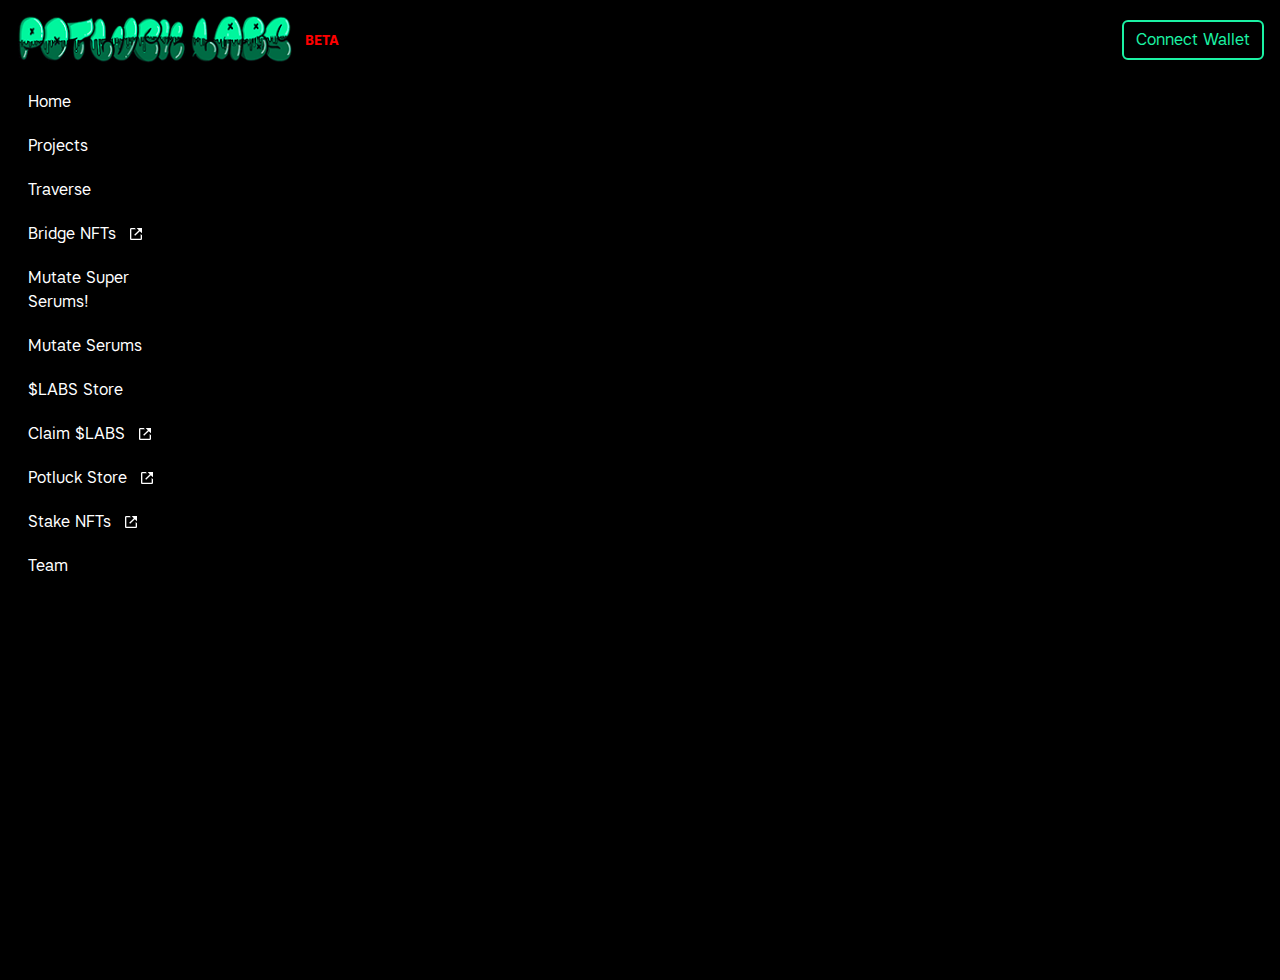
==== index.html @ 985eabd2 "Add shamanic tribe contracts, traversing" ====
<!doctype html><html lang="en"><head><meta charset="utf-8"/><link rel="icon" href="./favicon.ico"/><meta name="viewport" content="width=device-width,initial-scale=1"/><meta name="theme-color" content="#000000"/><meta name="description" content="Potluck Labs"/><link rel="apple-touch-icon" href="./logo192.png"/><link rel="manifest" href="./manifest.json"/><title>Potluck Labs</title><script defer="defer" src="./static/js/main.69c2726d.js"></script><link href="./static/css/main.d0c6ebf3.css" rel="stylesheet"></head><body><noscript>You need to enable JavaScript to run this app.</noscript><div id="root"></div></body></html>
---- static/css/main.d0c6ebf3.css ----
/*
! tailwindcss v3.0.23 | MIT License | https://tailwindcss.com
*/*,:after,:before{border:0 solid #e5e7eb;box-sizing:border-box}:after,:before{--tw-content:""}html{-webkit-text-size-adjust:100%;font-family:ui-sans-serif,system-ui,-apple-system,BlinkMacSystemFont,Segoe UI,Roboto,Helvetica Neue,Arial,Noto Sans,sans-serif,Apple Color Emoji,Segoe UI Emoji,Segoe UI Symbol,Noto Color Emoji;line-height:1.5;tab-size:4}body{line-height:inherit}hr{border-top-width:1px;color:inherit;height:0}abbr:where([title]){-webkit-text-decoration:underline dotted;text-decoration:underline dotted}h1,h2,h3,h4,h5,h6{font-size:inherit;font-weight:inherit}a{color:inherit;text-decoration:inherit}b,strong{font-weight:bolder}code,kbd,pre,samp{font-family:ui-monospace,SFMono-Regular,Menlo,Monaco,Consolas,Liberation Mono,Courier New,monospace;font-size:1em}small{font-size:80%}sub,sup{font-size:75%;line-height:0;position:relative;vertical-align:baseline}sub{bottom:-.25em}sup{top:-.5em}table{border-collapse:collapse;border-color:inherit;text-indent:0}button,input,optgroup,select,textarea{color:inherit;font-family:inherit;font-size:100%;line-height:inherit;margin:0;padding:0}button,select{text-transform:none}[type=button],[type=reset],[type=submit],button{-webkit-appearance:button;background-color:transparent;background-image:none}:-moz-focusring{outline:auto}:-moz-ui-invalid{box-shadow:none}progress{vertical-align:baseline}::-webkit-inner-spin-button,::-webkit-outer-spin-button{height:auto}[type=search]{-webkit-appearance:textfield;outline-offset:-2px}::-webkit-search-decoration{-webkit-appearance:none}::-webkit-file-upload-button{-webkit-appearance:button;font:inherit}summary{display:list-item}blockquote,dd,dl,figure,h1,h2,h3,h4,h5,h6,hr,p,pre{margin:0}fieldset{margin:0}fieldset,legend{padding:0}menu,ol,ul{list-style:none;margin:0;padding:0}textarea{resize:vertical}input::-webkit-input-placeholder,textarea::-webkit-input-placeholder{color:#9ca3af;opacity:1}input:-ms-input-placeholder,textarea:-ms-input-placeholder{color:#9ca3af;opacity:1}input::placeholder,textarea::placeholder{color:#9ca3af;opacity:1}[role=button],button{cursor:pointer}:disabled{cursor:default}audio,canvas,embed,iframe,img,object,svg,video{display:block;vertical-align:middle}img,video{height:auto;max-width:100%}[hidden]{display:none}*,:after,:before{--tw-translate-x:0;--tw-translate-y:0;--tw-rotate:0;--tw-skew-x:0;--tw-skew-y:0;--tw-scale-x:1;--tw-scale-y:1;--tw-pan-x: ;--tw-pan-y: ;--tw-pinch-zoom: ;--tw-scroll-snap-strictness:proximity;--tw-ordinal: ;--tw-slashed-zero: ;--tw-numeric-figure: ;--tw-numeric-spacing: ;--tw-numeric-fraction: ;--tw-ring-inset: ;--tw-ring-offset-width:0px;--tw-ring-offset-color:#fff;--tw-ring-color:rgba(59,130,246,.5);--tw-ring-offset-shadow:0 0 #0000;--tw-ring-shadow:0 0 #0000;--tw-shadow:0 0 #0000;--tw-shadow-colored:0 0 #0000;--tw-blur: ;--tw-brightness: ;--tw-contrast: ;--tw-grayscale: ;--tw-hue-rotate: ;--tw-invert: ;--tw-saturate: ;--tw-sepia: ;--tw-drop-shadow: ;--tw-backdrop-blur: ;--tw-backdrop-brightness: ;--tw-backdrop-contrast: ;--tw-backdrop-grayscale: ;--tw-backdrop-hue-rotate: ;--tw-backdrop-invert: ;--tw-backdrop-opacity: ;--tw-backdrop-saturate: ;--tw-backdrop-sepia: }.visible{visibility:visible}.invisible{visibility:hidden}.absolute{position:absolute}.relative{position:relative}.left-0{left:0}.top-0{top:0}.bottom-0{bottom:0}.right-0{right:0}.order-1{order:1}.float-right{float:right}.my-3{margin-bottom:.75rem;margin-top:.75rem}.my-2{margin-bottom:.5rem;margin-top:.5rem}.my-4{margin-bottom:1rem;margin-top:1rem}.mx-2{margin-left:.5rem;margin-right:.5rem}.mx-auto{margin-left:auto;margin-right:auto}.mt-12{margin-top:3rem}.mt-4{margin-top:1rem}.mb-6{margin-bottom:1.5rem}.mb-4{margin-bottom:1rem}.mb-3{margin-bottom:.75rem}.mr-3{margin-right:.75rem}.ml-3{margin-left:.75rem}.mb-8{margin-bottom:2rem}.mt-3{margin-top:.75rem}.mt-2{margin-top:.5rem}.mt-6{margin-top:1.5rem}.mt-8{margin-top:2rem}.mb-2{margin-bottom:.5rem}.mr-2{margin-right:.5rem}.mr-6{margin-right:1.5rem}.mb-10{margin-bottom:2.5rem}.block{display:block}.inline-block{display:inline-block}.flex{display:flex}.table{display:table}.grid{display:grid}.hidden{display:none}.w-full{width:100%}.transform{-webkit-transform:translate(var(--tw-translate-x),var(--tw-translate-y)) rotate(var(--tw-rotate)) skewX(var(--tw-skew-x)) skewY(var(--tw-skew-y)) scaleX(var(--tw-scale-x)) scaleY(var(--tw-scale-y));transform:translate(var(--tw-translate-x),var(--tw-translate-y)) rotate(var(--tw-rotate)) skewX(var(--tw-skew-x)) skewY(var(--tw-skew-y)) scaleX(var(--tw-scale-x)) scaleY(var(--tw-scale-y))}.resize{resize:both}.grid-cols-1{grid-template-columns:repeat(1,minmax(0,1fr))}.flex-row{flex-direction:row}.flex-wrap{flex-wrap:wrap}.items-end{align-items:flex-end}.items-center{align-items:center}.justify-start{justify-content:flex-start}.justify-end{justify-content:flex-end}.justify-center{justify-content:center}.justify-between{justify-content:space-between}.gap-8{gap:2rem}.gap-6{gap:1.5rem}.gap-4{gap:1rem}.whitespace-nowrap{white-space:nowrap}.rounded-md{border-radius:.375rem}.rounded-sm{border-radius:.125rem}.rounded-lg{border-radius:.5rem}.rounded-xl{border-radius:.75rem}.border{border-width:1px}.p-4{padding:1rem}.p-2{padding:.5rem}.px-2{padding-left:.5rem;padding-right:.5rem}.px-6{padding-left:1.5rem;padding-right:1.5rem}.px-4{padding-left:1rem;padding-right:1rem}.pt-8{padding-top:2rem}.pt-1{padding-top:.25rem}.pt-0{padding-top:0}.text-center{text-align:center}.outline{outline-style:solid}.blur{--tw-blur:blur(8px)}.blur,.filter{-webkit-filter:var(--tw-blur) var(--tw-brightness) var(--tw-contrast) var(--tw-grayscale) var(--tw-hue-rotate) var(--tw-invert) var(--tw-saturate) var(--tw-sepia) var(--tw-drop-shadow);filter:var(--tw-blur) var(--tw-brightness) var(--tw-contrast) var(--tw-grayscale) var(--tw-hue-rotate) var(--tw-invert) var(--tw-saturate) var(--tw-sepia) var(--tw-drop-shadow)}.transition{transition-duration:.15s;transition-property:color,background-color,border-color,fill,stroke,opacity,box-shadow,-webkit-text-decoration-color,-webkit-transform,-webkit-filter,-webkit-backdrop-filter;transition-property:color,background-color,border-color,text-decoration-color,fill,stroke,opacity,box-shadow,transform,filter,backdrop-filter;transition-property:color,background-color,border-color,text-decoration-color,fill,stroke,opacity,box-shadow,transform,filter,backdrop-filter,-webkit-text-decoration-color,-webkit-transform,-webkit-filter,-webkit-backdrop-filter;transition-timing-function:cubic-bezier(.4,0,.2,1)}@font-face{font-family:Artico;src:url(../../static/media/cretype%20%20Artico.f6c56602251c9ec49ca9.otf)}@font-face{font-family:Artico;font-weight:900;src:url(../../static/media/cretype%20%20Artico%20Black.06f9f45a3d23f3438a95.otf)}@font-face{font-family:Artico;font-weight:800;src:url(../../static/media/cretype%20%20Artico%20ExtraBold.5bd6536cc50a7a09451d.otf)}@font-face{font-family:Artico;font-weight:700;src:url(../../static/media/cretype%20%20Artico%20Bold.e33e0ec236142100c9b2.otf)}@font-face{font-family:Artico;font-weight:500;src:url(../../static/media/cretype%20%20Artico%20Medium.cc15e3aa4e9e8b0732a2.otf)}body{-webkit-font-smoothing:antialiased;-moz-osx-font-smoothing:grayscale;background-color:#000;color:#fff;font-family:Artico,Segoe UI,Roboto,Oxygen,Ubuntu,Cantarell,Fira Sans,Droid Sans,Helvetica Neue,sans-serif;margin:0}code{font-family:source-code-pro,Menlo,Monaco,Consolas,Courier New,monospace}#walletconnect-qrcode-modal .walletconnect-modal__base{background:#031a12;background:linear-gradient(0deg,#031a12,#0c6947)}#walletconnect-qrcode-modal .walletconnect-qrcode__text{color:#fff}#walletconnect-qrcode-text+div{margin:0 auto;max-width:330px}#walletconnect-qrcode-text+div svg{box-shadow:1px 1px 40px 1px rgba(34,233,161,.68)}#walletconnect-qrcode-modal .walletconnect-modal__mobile__toggle_selector{background:#39a27b;color:#fff}#walletconnect-qrcode-modal .walletconnect-modal__mobile__toggle{background:#063021;color:#fff}#walletconnect-qrcode-modal .walletconnect-connect__button__text,#walletconnect-qrcode-modal .walletconnect-modal__footer a{color:#fff}#walletconnect-qrcode-modal .walletconnect-search__input{color:#000}@media (min-width:640px){.sm\:mx-0{margin-left:0;margin-right:0}.sm\:grid-cols-2{grid-template-columns:repeat(2,minmax(0,1fr))}}@media (min-width:768px){.md\:order-none{order:0}.md\:float-none{float:none}.md\:block{display:block}.md\:inline-block{display:inline-block}.md\:inline{display:inline}.md\:flex{display:flex}.md\:hidden{display:none}.md\:w-auto{width:auto}.md\:grid-cols-2{grid-template-columns:repeat(2,minmax(0,1fr))}.md\:gap-12{gap:3rem}.md\:p-8{padding:2rem}.md\:px-12{padding-left:3rem;padding-right:3rem}.md\:pt-0{padding-top:0}}@media (min-width:1024px){.lg\:grid-cols-2{grid-template-columns:repeat(2,minmax(0,1fr))}.lg\:grid-cols-3{grid-template-columns:repeat(3,minmax(0,1fr))}.lg\:grid-cols-4{grid-template-columns:repeat(4,minmax(0,1fr))}.lg\:gap-16{gap:4rem}}:root{--toastify-color-light:#fff;--toastify-color-dark:#121212;--toastify-color-info:#3498db;--toastify-color-success:#07bc0c;--toastify-color-warning:#f1c40f;--toastify-color-error:#e74c3c;--toastify-color-transparent:hsla(0,0%,100%,.7);--toastify-icon-color-info:var(--toastify-color-info);--toastify-icon-color-success:var(--toastify-color-success);--toastify-icon-color-warning:var(--toastify-color-warning);--toastify-icon-color-error:var(--toastify-color-error);--toastify-toast-width:320px;--toastify-toast-background:#fff;--toastify-toast-min-height:64px;--toastify-toast-max-height:800px;--toastify-font-family:sans-serif;--toastify-z-index:9999;--toastify-text-color-light:#757575;--toastify-text-color-dark:#fff;--toastify-text-color-info:#fff;--toastify-text-color-success:#fff;--toastify-text-color-warning:#fff;--toastify-text-color-error:#fff;--toastify-spinner-color:#616161;--toastify-spinner-color-empty-area:#e0e0e0;--toastify-color-progress-light:linear-gradient(90deg,#4cd964,#5ac8fa,#007aff,#34aadc,#5856d6,#ff2d55);--toastify-color-progress-dark:#bb86fc;--toastify-color-progress-info:var(--toastify-color-info);--toastify-color-progress-success:var(--toastify-color-success);--toastify-color-progress-warning:var(--toastify-color-warning);--toastify-color-progress-error:var(--toastify-color-error)}.Toastify__toast-container{box-sizing:border-box;color:#fff;padding:4px;position:fixed;-webkit-transform:translate3d(0,0,9999 px);-webkit-transform:translate3d(0,0,var(--toastify-z-index) px);width:320px;width:var(--toastify-toast-width);z-index:9999;z-index:var(--toastify-z-index)}.Toastify__toast-container--top-left{left:1em;top:1em}.Toastify__toast-container--top-center{left:50%;top:1em;-webkit-transform:translateX(-50%);transform:translateX(-50%)}.Toastify__toast-container--top-right{right:1em;top:1em}.Toastify__toast-container--bottom-left{bottom:1em;left:1em}.Toastify__toast-container--bottom-center{bottom:1em;left:50%;-webkit-transform:translateX(-50%);transform:translateX(-50%)}.Toastify__toast-container--bottom-right{bottom:1em;right:1em}@media only screen and (max-width:480px){.Toastify__toast-container{left:0;margin:0;padding:0;width:100vw}.Toastify__toast-container--top-center,.Toastify__toast-container--top-left,.Toastify__toast-container--top-right{top:0;-webkit-transform:translateX(0);transform:translateX(0)}.Toastify__toast-container--bottom-center,.Toastify__toast-container--bottom-left,.Toastify__toast-container--bottom-right{bottom:0;-webkit-transform:translateX(0);transform:translateX(0)}.Toastify__toast-container--rtl{left:auto;right:0}}.Toastify__toast{border-radius:4px;box-shadow:0 1px 10px 0 rgba(0,0,0,.1),0 2px 15px 0 rgba(0,0,0,.05);box-sizing:border-box;cursor:pointer;direction:ltr;display:flex;font-family:sans-serif;font-family:var(--toastify-font-family);justify-content:space-between;margin-bottom:1rem;max-height:800px;max-height:var(--toastify-toast-max-height);min-height:64px;min-height:var(--toastify-toast-min-height);overflow:hidden;padding:8px;position:relative}.Toastify__toast--rtl{direction:rtl}.Toastify__toast-body{align-items:center;display:flex;flex:1 1 auto;margin:auto 0;padding:6px}.Toastify__toast-body>div:last-child{flex:1 1}.Toastify__toast-icon{-webkit-margin-end:10px;display:flex;flex-shrink:0;margin-inline-end:10px;width:20px}.Toastify--animate{-webkit-animation-duration:.7s;animation-duration:.7s;-webkit-animation-fill-mode:both;animation-fill-mode:both}.Toastify--animate-icon{-webkit-animation-duration:.3s;animation-duration:.3s;-webkit-animation-fill-mode:both;animation-fill-mode:both}@media only screen and (max-width:480px){.Toastify__toast{border-radius:0;margin-bottom:0}}.Toastify__toast-theme--dark{background:#121212;background:var(--toastify-color-dark);color:#fff;color:var(--toastify-text-color-dark)}.Toastify__toast-theme--colored.Toastify__toast--default,.Toastify__toast-theme--light{background:#fff;background:var(--toastify-color-light);color:#757575;color:var(--toastify-text-color-light)}.Toastify__toast-theme--colored.Toastify__toast--info{background:#3498db;background:var(--toastify-color-info);color:#fff;color:var(--toastify-text-color-info)}.Toastify__toast-theme--colored.Toastify__toast--success{background:#07bc0c;background:var(--toastify-color-success);color:#fff;color:var(--toastify-text-color-success)}.Toastify__toast-theme--colored.Toastify__toast--warning{background:#f1c40f;background:var(--toastify-color-warning);color:#fff;color:var(--toastify-text-color-warning)}.Toastify__toast-theme--colored.Toastify__toast--error{background:#e74c3c;background:var(--toastify-color-error);color:#fff;color:var(--toastify-text-color-error)}.Toastify__progress-bar-theme--light{background:linear-gradient(90deg,#4cd964,#5ac8fa,#007aff,#34aadc,#5856d6,#ff2d55);background:var(--toastify-color-progress-light)}.Toastify__progress-bar-theme--dark{background:#bb86fc;background:var(--toastify-color-progress-dark)}.Toastify__progress-bar--info{background:#3498db;background:var(--toastify-color-progress-info)}.Toastify__progress-bar--success{background:#07bc0c;background:var(--toastify-color-progress-success)}.Toastify__progress-bar--warning{background:#f1c40f;background:var(--toastify-color-progress-warning)}.Toastify__progress-bar--error{background:#e74c3c;background:var(--toastify-color-progress-error)}.Toastify__progress-bar-theme--colored.Toastify__progress-bar--error,.Toastify__progress-bar-theme--colored.Toastify__progress-bar--info,.Toastify__progress-bar-theme--colored.Toastify__progress-bar--success,.Toastify__progress-bar-theme--colored.Toastify__progress-bar--warning{background:hsla(0,0%,100%,.7);background:var(--toastify-color-transparent)}.Toastify__close-button{align-self:flex-start;background:transparent;border:none;color:#fff;cursor:pointer;opacity:.7;outline:none;padding:0;transition:.3s ease}.Toastify__close-button--light{color:#000;opacity:.3}.Toastify__close-button>svg{fill:currentColor;height:16px;width:14px}.Toastify__close-button:focus,.Toastify__close-button:hover{opacity:1}@-webkit-keyframes Toastify__trackProgress{0%{-webkit-transform:scaleX(1);transform:scaleX(1)}to{-webkit-transform:scaleX(0);transform:scaleX(0)}}@keyframes Toastify__trackProgress{0%{-webkit-transform:scaleX(1);transform:scaleX(1)}to{-webkit-transform:scaleX(0);transform:scaleX(0)}}.Toastify__progress-bar{bottom:0;height:5px;left:0;opacity:.7;position:absolute;-webkit-transform-origin:left;transform-origin:left;width:100%;z-index:9999;z-index:var(--toastify-z-index)}.Toastify__progress-bar--animated{-webkit-animation:Toastify__trackProgress linear 1 forwards;animation:Toastify__trackProgress linear 1 forwards}.Toastify__progress-bar--controlled{transition:-webkit-transform .2s;transition:transform .2s;transition:transform .2s,-webkit-transform .2s}.Toastify__progress-bar--rtl{left:auto;right:0;-webkit-transform-origin:right;transform-origin:right}.Toastify__spinner{-webkit-animation:Toastify__spin .65s linear infinite;animation:Toastify__spin .65s linear infinite;border:2px solid #e0e0e0;border-radius:100%;border-right:2px solid var(--toastify-spinner-color);box-sizing:border-box;height:20px;width:20px}@-webkit-keyframes Toastify__bounceInRight{0%,60%,75%,90%,to{-webkit-animation-timing-function:cubic-bezier(.215,.61,.355,1);animation-timing-function:cubic-bezier(.215,.61,.355,1)}0%{opacity:0;-webkit-transform:translate3d(3000px,0,0);transform:translate3d(3000px,0,0)}60%{opacity:1;-webkit-transform:translate3d(-25px,0,0);transform:translate3d(-25px,0,0)}75%{-webkit-transform:translate3d(10px,0,0);transform:translate3d(10px,0,0)}90%{-webkit-transform:translate3d(-5px,0,0);transform:translate3d(-5px,0,0)}to{-webkit-transform:none;transform:none}}@keyframes Toastify__bounceInRight{0%,60%,75%,90%,to{-webkit-animation-timing-function:cubic-bezier(.215,.61,.355,1);animation-timing-function:cubic-bezier(.215,.61,.355,1)}0%{opacity:0;-webkit-transform:translate3d(3000px,0,0);transform:translate3d(3000px,0,0)}60%{opacity:1;-webkit-transform:translate3d(-25px,0,0);transform:translate3d(-25px,0,0)}75%{-webkit-transform:translate3d(10px,0,0);transform:translate3d(10px,0,0)}90%{-webkit-transform:translate3d(-5px,0,0);transform:translate3d(-5px,0,0)}to{-webkit-transform:none;transform:none}}@-webkit-keyframes Toastify__bounceOutRight{20%{opacity:1;-webkit-transform:translate3d(-20px,0,0);transform:translate3d(-20px,0,0)}to{opacity:0;-webkit-transform:translate3d(2000px,0,0);transform:translate3d(2000px,0,0)}}@keyframes Toastify__bounceOutRight{20%{opacity:1;-webkit-transform:translate3d(-20px,0,0);transform:translate3d(-20px,0,0)}to{opacity:0;-webkit-transform:translate3d(2000px,0,0);transform:translate3d(2000px,0,0)}}@-webkit-keyframes Toastify__bounceInLeft{0%,60%,75%,90%,to{-webkit-animation-timing-function:cubic-bezier(.215,.61,.355,1);animation-timing-function:cubic-bezier(.215,.61,.355,1)}0%{opacity:0;-webkit-transform:translate3d(-3000px,0,0);transform:translate3d(-3000px,0,0)}60%{opacity:1;-webkit-transform:translate3d(25px,0,0);transform:translate3d(25px,0,0)}75%{-webkit-transform:translate3d(-10px,0,0);transform:translate3d(-10px,0,0)}90%{-webkit-transform:translate3d(5px,0,0);transform:translate3d(5px,0,0)}to{-webkit-transform:none;transform:none}}@keyframes Toastify__bounceInLeft{0%,60%,75%,90%,to{-webkit-animation-timing-function:cubic-bezier(.215,.61,.355,1);animation-timing-function:cubic-bezier(.215,.61,.355,1)}0%{opacity:0;-webkit-transform:translate3d(-3000px,0,0);transform:translate3d(-3000px,0,0)}60%{opacity:1;-webkit-transform:translate3d(25px,0,0);transform:translate3d(25px,0,0)}75%{-webkit-transform:translate3d(-10px,0,0);transform:translate3d(-10px,0,0)}90%{-webkit-transform:translate3d(5px,0,0);transform:translate3d(5px,0,0)}to{-webkit-transform:none;transform:none}}@-webkit-keyframes Toastify__bounceOutLeft{20%{opacity:1;-webkit-transform:translate3d(20px,0,0);transform:translate3d(20px,0,0)}to{opacity:0;-webkit-transform:translate3d(-2000px,0,0);transform:translate3d(-2000px,0,0)}}@keyframes Toastify__bounceOutLeft{20%{opacity:1;-webkit-transform:translate3d(20px,0,0);transform:translate3d(20px,0,0)}to{opacity:0;-webkit-transform:translate3d(-2000px,0,0);transform:translate3d(-2000px,0,0)}}@-webkit-keyframes Toastify__bounceInUp{0%,60%,75%,90%,to{-webkit-animation-timing-function:cubic-bezier(.215,.61,.355,1);animation-timing-function:cubic-bezier(.215,.61,.355,1)}0%{opacity:0;-webkit-transform:translate3d(0,3000px,0);transform:translate3d(0,3000px,0)}60%{opacity:1;-webkit-transform:translate3d(0,-20px,0);transform:translate3d(0,-20px,0)}75%{-webkit-transform:translate3d(0,10px,0);transform:translate3d(0,10px,0)}90%{-webkit-transform:translate3d(0,-5px,0);transform:translate3d(0,-5px,0)}to{-webkit-transform:translateZ(0);transform:translateZ(0)}}@keyframes Toastify__bounceInUp{0%,60%,75%,90%,to{-webkit-animation-timing-function:cubic-bezier(.215,.61,.355,1);animation-timing-function:cubic-bezier(.215,.61,.355,1)}0%{opacity:0;-webkit-transform:translate3d(0,3000px,0);transform:translate3d(0,3000px,0)}60%{opacity:1;-webkit-transform:translate3d(0,-20px,0);transform:translate3d(0,-20px,0)}75%{-webkit-transform:translate3d(0,10px,0);transform:translate3d(0,10px,0)}90%{-webkit-transform:translate3d(0,-5px,0);transform:translate3d(0,-5px,0)}to{-webkit-transform:translateZ(0);transform:translateZ(0)}}@-webkit-keyframes Toastify__bounceOutUp{20%{-webkit-transform:translate3d(0,-10px,0);transform:translate3d(0,-10px,0)}40%,45%{opacity:1;-webkit-transform:translate3d(0,20px,0);transform:translate3d(0,20px,0)}to{opacity:0;-webkit-transform:translate3d(0,-2000px,0);transform:translate3d(0,-2000px,0)}}@keyframes Toastify__bounceOutUp{20%{-webkit-transform:translate3d(0,-10px,0);transform:translate3d(0,-10px,0)}40%,45%{opacity:1;-webkit-transform:translate3d(0,20px,0);transform:translate3d(0,20px,0)}to{opacity:0;-webkit-transform:translate3d(0,-2000px,0);transform:translate3d(0,-2000px,0)}}@-webkit-keyframes Toastify__bounceInDown{0%,60%,75%,90%,to{-webkit-animation-timing-function:cubic-bezier(.215,.61,.355,1);animation-timing-function:cubic-bezier(.215,.61,.355,1)}0%{opacity:0;-webkit-transform:translate3d(0,-3000px,0);transform:translate3d(0,-3000px,0)}60%{opacity:1;-webkit-transform:translate3d(0,25px,0);transform:translate3d(0,25px,0)}75%{-webkit-transform:translate3d(0,-10px,0);transform:translate3d(0,-10px,0)}90%{-webkit-transform:translate3d(0,5px,0);transform:translate3d(0,5px,0)}to{-webkit-transform:none;transform:none}}@keyframes Toastify__bounceInDown{0%,60%,75%,90%,to{-webkit-animation-timing-function:cubic-bezier(.215,.61,.355,1);animation-timing-function:cubic-bezier(.215,.61,.355,1)}0%{opacity:0;-webkit-transform:translate3d(0,-3000px,0);transform:translate3d(0,-3000px,0)}60%{opacity:1;-webkit-transform:translate3d(0,25px,0);transform:translate3d(0,25px,0)}75%{-webkit-transform:translate3d(0,-10px,0);transform:translate3d(0,-10px,0)}90%{-webkit-transform:translate3d(0,5px,0);transform:translate3d(0,5px,0)}to{-webkit-transform:none;transform:none}}@-webkit-keyframes Toastify__bounceOutDown{20%{-webkit-transform:translate3d(0,10px,0);transform:translate3d(0,10px,0)}40%,45%{opacity:1;-webkit-transform:translate3d(0,-20px,0);transform:translate3d(0,-20px,0)}to{opacity:0;-webkit-transform:translate3d(0,2000px,0);transform:translate3d(0,2000px,0)}}@keyframes Toastify__bounceOutDown{20%{-webkit-transform:translate3d(0,10px,0);transform:translate3d(0,10px,0)}40%,45%{opacity:1;-webkit-transform:translate3d(0,-20px,0);transform:translate3d(0,-20px,0)}to{opacity:0;-webkit-transform:translate3d(0,2000px,0);transform:translate3d(0,2000px,0)}}.Toastify__bounce-enter--bottom-left,.Toastify__bounce-enter--top-left{-webkit-animation-name:Toastify__bounceInLeft;animation-name:Toastify__bounceInLeft}.Toastify__bounce-enter--bottom-right,.Toastify__bounce-enter--top-right{-webkit-animation-name:Toastify__bounceInRight;animation-name:Toastify__bounceInRight}.Toastify__bounce-enter--top-center{-webkit-animation-name:Toastify__bounceInDown;animation-name:Toastify__bounceInDown}.Toastify__bounce-enter--bottom-center{-webkit-animation-name:Toastify__bounceInUp;animation-name:Toastify__bounceInUp}.Toastify__bounce-exit--bottom-left,.Toastify__bounce-exit--top-left{-webkit-animation-name:Toastify__bounceOutLeft;animation-name:Toastify__bounceOutLeft}.Toastify__bounce-exit--bottom-right,.Toastify__bounce-exit--top-right{-webkit-animation-name:Toastify__bounceOutRight;animation-name:Toastify__bounceOutRight}.Toastify__bounce-exit--top-center{-webkit-animation-name:Toastify__bounceOutUp;animation-name:Toastify__bounceOutUp}.Toastify__bounce-exit--bottom-center{-webkit-animation-name:Toastify__bounceOutDown;animation-name:Toastify__bounceOutDown}@-webkit-keyframes Toastify__zoomIn{0%{opacity:0;-webkit-transform:scale3d(.3,.3,.3);transform:scale3d(.3,.3,.3)}50%{opacity:1}}@keyframes Toastify__zoomIn{0%{opacity:0;-webkit-transform:scale3d(.3,.3,.3);transform:scale3d(.3,.3,.3)}50%{opacity:1}}@-webkit-keyframes Toastify__zoomOut{0%{opacity:1}50%{opacity:0;-webkit-transform:scale3d(.3,.3,.3);transform:scale3d(.3,.3,.3)}to{opacity:0}}@keyframes Toastify__zoomOut{0%{opacity:1}50%{opacity:0;-webkit-transform:scale3d(.3,.3,.3);transform:scale3d(.3,.3,.3)}to{opacity:0}}.Toastify__zoom-enter{-webkit-animation-name:Toastify__zoomIn;animation-name:Toastify__zoomIn}.Toastify__zoom-exit{-webkit-animation-name:Toastify__zoomOut;animation-name:Toastify__zoomOut}@-webkit-keyframes Toastify__flipIn{0%{-webkit-animation-timing-function:ease-in;animation-timing-function:ease-in;opacity:0;-webkit-transform:perspective(400px) rotateX(90deg);transform:perspective(400px) rotateX(90deg)}40%{-webkit-animation-timing-function:ease-in;animation-timing-function:ease-in;-webkit-transform:perspective(400px) rotateX(-20deg);transform:perspective(400px) rotateX(-20deg)}60%{opacity:1;-webkit-transform:perspective(400px) rotateX(10deg);transform:perspective(400px) rotateX(10deg)}80%{-webkit-transform:perspective(400px) rotateX(-5deg);transform:perspective(400px) rotateX(-5deg)}to{-webkit-transform:perspective(400px);transform:perspective(400px)}}@keyframes Toastify__flipIn{0%{-webkit-animation-timing-function:ease-in;animation-timing-function:ease-in;opacity:0;-webkit-transform:perspective(400px) rotateX(90deg);transform:perspective(400px) rotateX(90deg)}40%{-webkit-animation-timing-function:ease-in;animation-timing-function:ease-in;-webkit-transform:perspective(400px) rotateX(-20deg);transform:perspective(400px) rotateX(-20deg)}60%{opacity:1;-webkit-transform:perspective(400px) rotateX(10deg);transform:perspective(400px) rotateX(10deg)}80%{-webkit-transform:perspective(400px) rotateX(-5deg);transform:perspective(400px) rotateX(-5deg)}to{-webkit-transform:perspective(400px);transform:perspective(400px)}}@-webkit-keyframes Toastify__flipOut{0%{-webkit-transform:perspective(400px);transform:perspective(400px)}30%{opacity:1;-webkit-transform:perspective(400px) rotateX(-20deg);transform:perspective(400px) rotateX(-20deg)}to{opacity:0;-webkit-transform:perspective(400px) rotateX(90deg);transform:perspective(400px) rotateX(90deg)}}@keyframes Toastify__flipOut{0%{-webkit-transform:perspective(400px);transform:perspective(400px)}30%{opacity:1;-webkit-transform:perspective(400px) rotateX(-20deg);transform:perspective(400px) rotateX(-20deg)}to{opacity:0;-webkit-transform:perspective(400px) rotateX(90deg);transform:perspective(400px) rotateX(90deg)}}.Toastify__flip-enter{-webkit-animation-name:Toastify__flipIn;animation-name:Toastify__flipIn}.Toastify__flip-exit{-webkit-animation-name:Toastify__flipOut;animation-name:Toastify__flipOut}@-webkit-keyframes Toastify__slideInRight{0%{-webkit-transform:translate3d(110%,0,0);transform:translate3d(110%,0,0);visibility:visible}to{-webkit-transform:translateZ(0);transform:translateZ(0)}}@keyframes Toastify__slideInRight{0%{-webkit-transform:translate3d(110%,0,0);transform:translate3d(110%,0,0);visibility:visible}to{-webkit-transform:translateZ(0);transform:translateZ(0)}}@-webkit-keyframes Toastify__slideInLeft{0%{-webkit-transform:translate3d(-110%,0,0);transform:translate3d(-110%,0,0);visibility:visible}to{-webkit-transform:translateZ(0);transform:translateZ(0)}}@keyframes Toastify__slideInLeft{0%{-webkit-transform:translate3d(-110%,0,0);transform:translate3d(-110%,0,0);visibility:visible}to{-webkit-transform:translateZ(0);transform:translateZ(0)}}@-webkit-keyframes Toastify__slideInUp{0%{-webkit-transform:translate3d(0,110%,0);transform:translate3d(0,110%,0);visibility:visible}to{-webkit-transform:translateZ(0);transform:translateZ(0)}}@keyframes Toastify__slideInUp{0%{-webkit-transform:translate3d(0,110%,0);transform:translate3d(0,110%,0);visibility:visible}to{-webkit-transform:translateZ(0);transform:translateZ(0)}}@-webkit-keyframes Toastify__slideInDown{0%{-webkit-transform:translate3d(0,-110%,0);transform:translate3d(0,-110%,0);visibility:visible}to{-webkit-transform:translateZ(0);transform:translateZ(0)}}@keyframes Toastify__slideInDown{0%{-webkit-transform:translate3d(0,-110%,0);transform:translate3d(0,-110%,0);visibility:visible}to{-webkit-transform:translateZ(0);transform:translateZ(0)}}@-webkit-keyframes Toastify__slideOutRight{0%{-webkit-transform:translateZ(0);transform:translateZ(0)}to{-webkit-transform:translate3d(110%,0,0);transform:translate3d(110%,0,0);visibility:hidden}}@keyframes Toastify__slideOutRight{0%{-webkit-transform:translateZ(0);transform:translateZ(0)}to{-webkit-transform:translate3d(110%,0,0);transform:translate3d(110%,0,0);visibility:hidden}}@-webkit-keyframes Toastify__slideOutLeft{0%{-webkit-transform:translateZ(0);transform:translateZ(0)}to{-webkit-transform:translate3d(-110%,0,0);transform:translate3d(-110%,0,0);visibility:hidden}}@keyframes Toastify__slideOutLeft{0%{-webkit-transform:translateZ(0);transform:translateZ(0)}to{-webkit-transform:translate3d(-110%,0,0);transform:translate3d(-110%,0,0);visibility:hidden}}@-webkit-keyframes Toastify__slideOutDown{0%{-webkit-transform:translateZ(0);transform:translateZ(0)}to{-webkit-transform:translate3d(0,500px,0);transform:translate3d(0,500px,0);visibility:hidden}}@keyframes Toastify__slideOutDown{0%{-webkit-transform:translateZ(0);transform:translateZ(0)}to{-webkit-transform:translate3d(0,500px,0);transform:translate3d(0,500px,0);visibility:hidden}}@-webkit-keyframes Toastify__slideOutUp{0%{-webkit-transform:translateZ(0);transform:translateZ(0)}to{-webkit-transform:translate3d(0,-500px,0);transform:translate3d(0,-500px,0);visibility:hidden}}@keyframes Toastify__slideOutUp{0%{-webkit-transform:translateZ(0);transform:translateZ(0)}to{-webkit-transform:translate3d(0,-500px,0);transform:translate3d(0,-500px,0);visibility:hidden}}.Toastify__slide-enter--bottom-left,.Toastify__slide-enter--top-left{-webkit-animation-name:Toastify__slideInLeft;animation-name:Toastify__slideInLeft}.Toastify__slide-enter--bottom-right,.Toastify__slide-enter--top-right{-webkit-animation-name:Toastify__slideInRight;animation-name:Toastify__slideInRight}.Toastify__slide-enter--top-center{-webkit-animation-name:Toastify__slideInDown;animation-name:Toastify__slideInDown}.Toastify__slide-enter--bottom-center{-webkit-animation-name:Toastify__slideInUp;animation-name:Toastify__slideInUp}.Toastify__slide-exit--bottom-left,.Toastify__slide-exit--top-left{-webkit-animation-name:Toastify__slideOutLeft;animation-name:Toastify__slideOutLeft}.Toastify__slide-exit--bottom-right,.Toastify__slide-exit--top-right{-webkit-animation-name:Toastify__slideOutRight;animation-name:Toastify__slideOutRight}.Toastify__slide-exit--top-center{-webkit-animation-name:Toastify__slideOutUp;animation-name:Toastify__slideOutUp}.Toastify__slide-exit--bottom-center{-webkit-animation-name:Toastify__slideOutDown;animation-name:Toastify__slideOutDown}@-webkit-keyframes Toastify__spin{0%{-webkit-transform:rotate(0deg);transform:rotate(0deg)}to{-webkit-transform:rotate(1turn);transform:rotate(1turn)}}@keyframes Toastify__spin{0%{-webkit-transform:rotate(0deg);transform:rotate(0deg)}to{-webkit-transform:rotate(1turn);transform:rotate(1turn)}}
/*# sourceMappingURL=main.d0c6ebf3.css.map*/
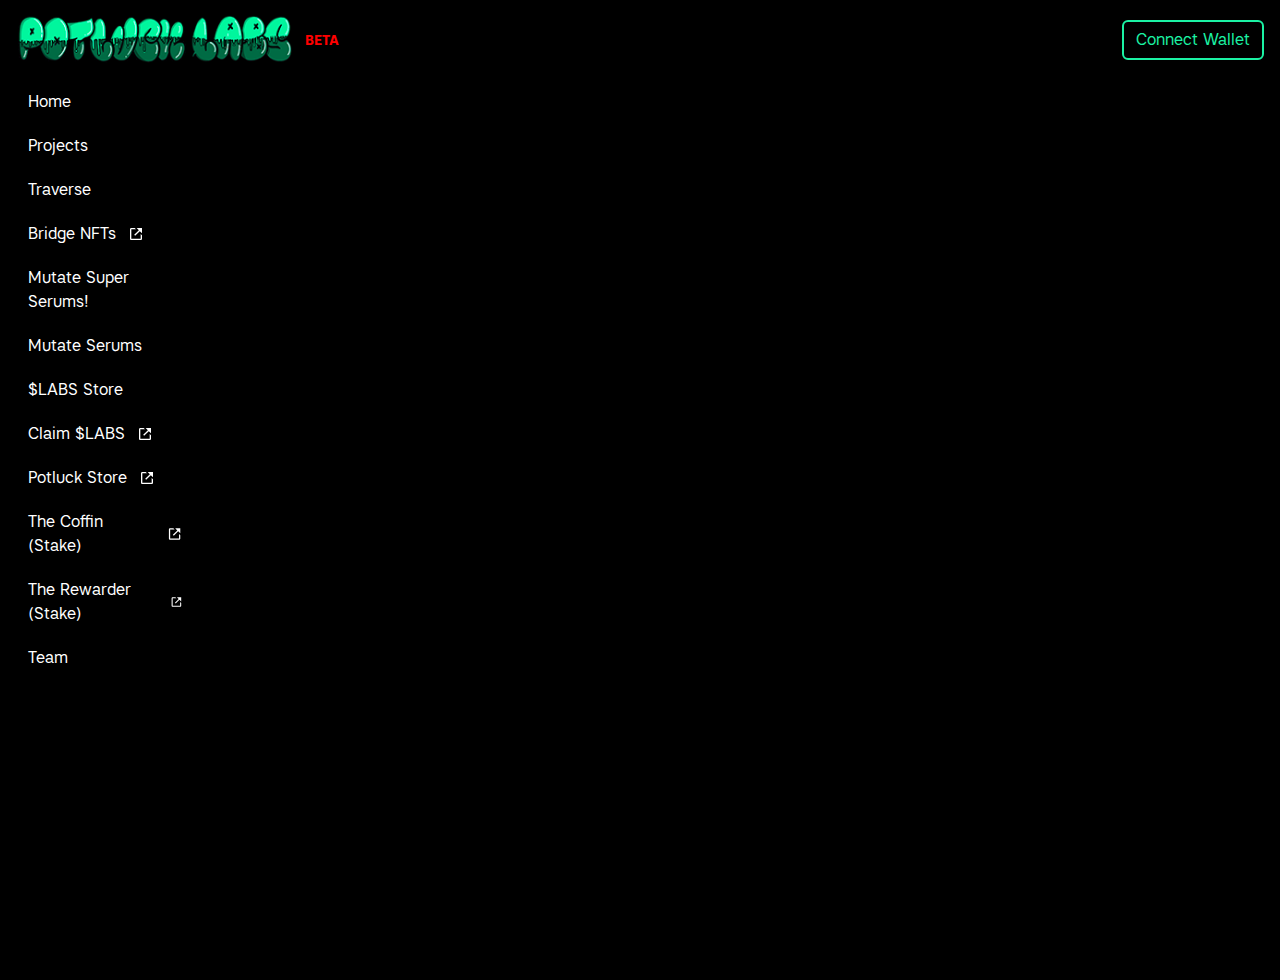
==== commit fe4c2837: "Add link to rewarder" ====
--- a/index.html
+++ b/index.html
@@ -1 +1 @@
-<!doctype html><html lang="en"><head><meta charset="utf-8"/><link rel="icon" href="./favicon.ico"/><meta name="viewport" content="width=device-width,initial-scale=1"/><meta name="theme-color" content="#000000"/><meta name="description" content="Potluck Labs"/><link rel="apple-touch-icon" href="./logo192.png"/><link rel="manifest" href="./manifest.json"/><title>Potluck Labs</title><script defer="defer" src="./static/js/main.69c2726d.js"></script><link href="./static/css/main.d0c6ebf3.css" rel="stylesheet"></head><body><noscript>You need to enable JavaScript to run this app.</noscript><div id="root"></div></body></html>+<!doctype html><html lang="en"><head><meta charset="utf-8"/><link rel="icon" href="./favicon.ico"/><meta name="viewport" content="width=device-width,initial-scale=1"/><meta name="theme-color" content="#000000"/><meta name="description" content="Potluck Labs"/><link rel="apple-touch-icon" href="./logo192.png"/><link rel="manifest" href="./manifest.json"/><title>Potluck Labs</title><script defer="defer" src="./static/js/main.118b1c6e.js"></script><link href="./static/css/main.2036e7d8.css" rel="stylesheet"></head><body><noscript>You need to enable JavaScript to run this app.</noscript><div id="root"></div></body></html>--- a/static/css/main.2036e7d8.css
+++ b/static/css/main.2036e7d8.css
@@ -0,0 +1,4 @@
+/*
+! tailwindcss v3.0.23 | MIT License | https://tailwindcss.com
+*/*,:after,:before{border:0 solid #e5e7eb;box-sizing:border-box}:after,:before{--tw-content:""}html{-webkit-text-size-adjust:100%;font-family:ui-sans-serif,system-ui,-apple-system,BlinkMacSystemFont,Segoe UI,Roboto,Helvetica Neue,Arial,Noto Sans,sans-serif,Apple Color Emoji,Segoe UI Emoji,Segoe UI Symbol,Noto Color Emoji;line-height:1.5;tab-size:4}body{line-height:inherit}hr{border-top-width:1px;color:inherit;height:0}abbr:where([title]){-webkit-text-decoration:underline dotted;text-decoration:underline dotted}h1,h2,h3,h4,h5,h6{font-size:inherit;font-weight:inherit}a{color:inherit;text-decoration:inherit}b,strong{font-weight:bolder}code,kbd,pre,samp{font-family:ui-monospace,SFMono-Regular,Menlo,Monaco,Consolas,Liberation Mono,Courier New,monospace;font-size:1em}small{font-size:80%}sub,sup{font-size:75%;line-height:0;position:relative;vertical-align:baseline}sub{bottom:-.25em}sup{top:-.5em}table{border-collapse:collapse;border-color:inherit;text-indent:0}button,input,optgroup,select,textarea{color:inherit;font-family:inherit;font-size:100%;line-height:inherit;margin:0;padding:0}button,select{text-transform:none}[type=button],[type=reset],[type=submit],button{-webkit-appearance:button;background-color:transparent;background-image:none}:-moz-focusring{outline:auto}:-moz-ui-invalid{box-shadow:none}progress{vertical-align:baseline}::-webkit-inner-spin-button,::-webkit-outer-spin-button{height:auto}[type=search]{-webkit-appearance:textfield;outline-offset:-2px}::-webkit-search-decoration{-webkit-appearance:none}::-webkit-file-upload-button{-webkit-appearance:button;font:inherit}summary{display:list-item}blockquote,dd,dl,figure,h1,h2,h3,h4,h5,h6,hr,p,pre{margin:0}fieldset{margin:0}fieldset,legend{padding:0}menu,ol,ul{list-style:none;margin:0;padding:0}textarea{resize:vertical}input::-webkit-input-placeholder,textarea::-webkit-input-placeholder{color:#9ca3af;opacity:1}input:-ms-input-placeholder,textarea:-ms-input-placeholder{color:#9ca3af;opacity:1}input::placeholder,textarea::placeholder{color:#9ca3af;opacity:1}[role=button],button{cursor:pointer}:disabled{cursor:default}audio,canvas,embed,iframe,img,object,svg,video{display:block;vertical-align:middle}img,video{height:auto;max-width:100%}[hidden]{display:none}*,:after,:before{--tw-translate-x:0;--tw-translate-y:0;--tw-rotate:0;--tw-skew-x:0;--tw-skew-y:0;--tw-scale-x:1;--tw-scale-y:1;--tw-pan-x: ;--tw-pan-y: ;--tw-pinch-zoom: ;--tw-scroll-snap-strictness:proximity;--tw-ordinal: ;--tw-slashed-zero: ;--tw-numeric-figure: ;--tw-numeric-spacing: ;--tw-numeric-fraction: ;--tw-ring-inset: ;--tw-ring-offset-width:0px;--tw-ring-offset-color:#fff;--tw-ring-color:rgba(59,130,246,.5);--tw-ring-offset-shadow:0 0 #0000;--tw-ring-shadow:0 0 #0000;--tw-shadow:0 0 #0000;--tw-shadow-colored:0 0 #0000;--tw-blur: ;--tw-brightness: ;--tw-contrast: ;--tw-grayscale: ;--tw-hue-rotate: ;--tw-invert: ;--tw-saturate: ;--tw-sepia: ;--tw-drop-shadow: ;--tw-backdrop-blur: ;--tw-backdrop-brightness: ;--tw-backdrop-contrast: ;--tw-backdrop-grayscale: ;--tw-backdrop-hue-rotate: ;--tw-backdrop-invert: ;--tw-backdrop-opacity: ;--tw-backdrop-saturate: ;--tw-backdrop-sepia: }.visible{visibility:visible}.invisible{visibility:hidden}.absolute{position:absolute}.relative{position:relative}.left-0{left:0}.top-0{top:0}.bottom-0{bottom:0}.right-0{right:0}.order-1{order:1}.float-right{float:right}.my-3{margin-bottom:.75rem;margin-top:.75rem}.my-2{margin-bottom:.5rem;margin-top:.5rem}.my-4{margin-bottom:1rem;margin-top:1rem}.mx-2{margin-left:.5rem;margin-right:.5rem}.mx-auto{margin-left:auto;margin-right:auto}.mt-12{margin-top:3rem}.mt-4{margin-top:1rem}.mb-6{margin-bottom:1.5rem}.mb-4{margin-bottom:1rem}.mb-3{margin-bottom:.75rem}.mr-3{margin-right:.75rem}.ml-3{margin-left:.75rem}.mb-8{margin-bottom:2rem}.mt-3{margin-top:.75rem}.mt-2{margin-top:.5rem}.mt-6{margin-top:1.5rem}.mt-8{margin-top:2rem}.mb-12{margin-bottom:3rem}.mb-2{margin-bottom:.5rem}.mr-2{margin-right:.5rem}.mr-6{margin-right:1.5rem}.mb-10{margin-bottom:2.5rem}.block{display:block}.inline-block{display:inline-block}.flex{display:flex}.table{display:table}.grid{display:grid}.hidden{display:none}.w-full{width:100%}.transform{-webkit-transform:translate(var(--tw-translate-x),var(--tw-translate-y)) rotate(var(--tw-rotate)) skewX(var(--tw-skew-x)) skewY(var(--tw-skew-y)) scaleX(var(--tw-scale-x)) scaleY(var(--tw-scale-y));transform:translate(var(--tw-translate-x),var(--tw-translate-y)) rotate(var(--tw-rotate)) skewX(var(--tw-skew-x)) skewY(var(--tw-skew-y)) scaleX(var(--tw-scale-x)) scaleY(var(--tw-scale-y))}.resize{resize:both}.grid-cols-1{grid-template-columns:repeat(1,minmax(0,1fr))}.flex-row{flex-direction:row}.flex-wrap{flex-wrap:wrap}.items-end{align-items:flex-end}.items-center{align-items:center}.justify-start{justify-content:flex-start}.justify-end{justify-content:flex-end}.justify-center{justify-content:center}.justify-between{justify-content:space-between}.gap-8{gap:2rem}.gap-6{gap:1.5rem}.gap-4{gap:1rem}.whitespace-nowrap{white-space:nowrap}.rounded-md{border-radius:.375rem}.rounded-sm{border-radius:.125rem}.rounded-lg{border-radius:.5rem}.rounded-xl{border-radius:.75rem}.border{border-width:1px}.p-4{padding:1rem}.p-2{padding:.5rem}.px-2{padding-left:.5rem;padding-right:.5rem}.px-6{padding-left:1.5rem;padding-right:1.5rem}.px-4{padding-left:1rem;padding-right:1rem}.pt-8{padding-top:2rem}.pt-1{padding-top:.25rem}.pt-0{padding-top:0}.text-center{text-align:center}.outline{outline-style:solid}.blur{--tw-blur:blur(8px)}.blur,.filter{-webkit-filter:var(--tw-blur) var(--tw-brightness) var(--tw-contrast) var(--tw-grayscale) var(--tw-hue-rotate) var(--tw-invert) var(--tw-saturate) var(--tw-sepia) var(--tw-drop-shadow);filter:var(--tw-blur) var(--tw-brightness) var(--tw-contrast) var(--tw-grayscale) var(--tw-hue-rotate) var(--tw-invert) var(--tw-saturate) var(--tw-sepia) var(--tw-drop-shadow)}.transition{transition-duration:.15s;transition-property:color,background-color,border-color,fill,stroke,opacity,box-shadow,-webkit-text-decoration-color,-webkit-transform,-webkit-filter,-webkit-backdrop-filter;transition-property:color,background-color,border-color,text-decoration-color,fill,stroke,opacity,box-shadow,transform,filter,backdrop-filter;transition-property:color,background-color,border-color,text-decoration-color,fill,stroke,opacity,box-shadow,transform,filter,backdrop-filter,-webkit-text-decoration-color,-webkit-transform,-webkit-filter,-webkit-backdrop-filter;transition-timing-function:cubic-bezier(.4,0,.2,1)}@font-face{font-family:Artico;src:url(../../static/media/cretype%20%20Artico.f6c56602251c9ec49ca9.otf)}@font-face{font-family:Artico;font-weight:900;src:url(../../static/media/cretype%20%20Artico%20Black.06f9f45a3d23f3438a95.otf)}@font-face{font-family:Artico;font-weight:800;src:url(../../static/media/cretype%20%20Artico%20ExtraBold.5bd6536cc50a7a09451d.otf)}@font-face{font-family:Artico;font-weight:700;src:url(../../static/media/cretype%20%20Artico%20Bold.e33e0ec236142100c9b2.otf)}@font-face{font-family:Artico;font-weight:500;src:url(../../static/media/cretype%20%20Artico%20Medium.cc15e3aa4e9e8b0732a2.otf)}body{-webkit-font-smoothing:antialiased;-moz-osx-font-smoothing:grayscale;background-color:#000;color:#fff;font-family:Artico,Segoe UI,Roboto,Oxygen,Ubuntu,Cantarell,Fira Sans,Droid Sans,Helvetica Neue,sans-serif;margin:0}code{font-family:source-code-pro,Menlo,Monaco,Consolas,Courier New,monospace}#walletconnect-qrcode-modal .walletconnect-modal__base{background:#031a12;background:linear-gradient(0deg,#031a12,#0c6947)}#walletconnect-qrcode-modal .walletconnect-qrcode__text{color:#fff}#walletconnect-qrcode-text+div{margin:0 auto;max-width:330px}#walletconnect-qrcode-text+div svg{box-shadow:1px 1px 40px 1px rgba(34,233,161,.68)}#walletconnect-qrcode-modal .walletconnect-modal__mobile__toggle_selector{background:#39a27b;color:#fff}#walletconnect-qrcode-modal .walletconnect-modal__mobile__toggle{background:#063021;color:#fff}#walletconnect-qrcode-modal .walletconnect-connect__button__text,#walletconnect-qrcode-modal .walletconnect-modal__footer a{color:#fff}#walletconnect-qrcode-modal .walletconnect-search__input{color:#000}@media (min-width:640px){.sm\:mx-0{margin-left:0;margin-right:0}.sm\:grid-cols-2{grid-template-columns:repeat(2,minmax(0,1fr))}}@media (min-width:768px){.md\:order-none{order:0}.md\:float-none{float:none}.md\:block{display:block}.md\:inline-block{display:inline-block}.md\:inline{display:inline}.md\:flex{display:flex}.md\:hidden{display:none}.md\:w-auto{width:auto}.md\:grid-cols-2{grid-template-columns:repeat(2,minmax(0,1fr))}.md\:gap-12{gap:3rem}.md\:p-8{padding:2rem}.md\:px-12{padding-left:3rem;padding-right:3rem}.md\:pt-0{padding-top:0}}@media (min-width:1024px){.lg\:grid-cols-2{grid-template-columns:repeat(2,minmax(0,1fr))}.lg\:grid-cols-3{grid-template-columns:repeat(3,minmax(0,1fr))}.lg\:grid-cols-4{grid-template-columns:repeat(4,minmax(0,1fr))}.lg\:gap-16{gap:4rem}}:root{--toastify-color-light:#fff;--toastify-color-dark:#121212;--toastify-color-info:#3498db;--toastify-color-success:#07bc0c;--toastify-color-warning:#f1c40f;--toastify-color-error:#e74c3c;--toastify-color-transparent:hsla(0,0%,100%,.7);--toastify-icon-color-info:var(--toastify-color-info);--toastify-icon-color-success:var(--toastify-color-success);--toastify-icon-color-warning:var(--toastify-color-warning);--toastify-icon-color-error:var(--toastify-color-error);--toastify-toast-width:320px;--toastify-toast-background:#fff;--toastify-toast-min-height:64px;--toastify-toast-max-height:800px;--toastify-font-family:sans-serif;--toastify-z-index:9999;--toastify-text-color-light:#757575;--toastify-text-color-dark:#fff;--toastify-text-color-info:#fff;--toastify-text-color-success:#fff;--toastify-text-color-warning:#fff;--toastify-text-color-error:#fff;--toastify-spinner-color:#616161;--toastify-spinner-color-empty-area:#e0e0e0;--toastify-color-progress-light:linear-gradient(90deg,#4cd964,#5ac8fa,#007aff,#34aadc,#5856d6,#ff2d55);--toastify-color-progress-dark:#bb86fc;--toastify-color-progress-info:var(--toastify-color-info);--toastify-color-progress-success:var(--toastify-color-success);--toastify-color-progress-warning:var(--toastify-color-warning);--toastify-color-progress-error:var(--toastify-color-error)}.Toastify__toast-container{box-sizing:border-box;color:#fff;padding:4px;position:fixed;-webkit-transform:translate3d(0,0,9999 px);-webkit-transform:translate3d(0,0,var(--toastify-z-index) px);width:320px;width:var(--toastify-toast-width);z-index:9999;z-index:var(--toastify-z-index)}.Toastify__toast-container--top-left{left:1em;top:1em}.Toastify__toast-container--top-center{left:50%;top:1em;-webkit-transform:translateX(-50%);transform:translateX(-50%)}.Toastify__toast-container--top-right{right:1em;top:1em}.Toastify__toast-container--bottom-left{bottom:1em;left:1em}.Toastify__toast-container--bottom-center{bottom:1em;left:50%;-webkit-transform:translateX(-50%);transform:translateX(-50%)}.Toastify__toast-container--bottom-right{bottom:1em;right:1em}@media only screen and (max-width:480px){.Toastify__toast-container{left:0;margin:0;padding:0;width:100vw}.Toastify__toast-container--top-center,.Toastify__toast-container--top-left,.Toastify__toast-container--top-right{top:0;-webkit-transform:translateX(0);transform:translateX(0)}.Toastify__toast-container--bottom-center,.Toastify__toast-container--bottom-left,.Toastify__toast-container--bottom-right{bottom:0;-webkit-transform:translateX(0);transform:translateX(0)}.Toastify__toast-container--rtl{left:auto;right:0}}.Toastify__toast{border-radius:4px;box-shadow:0 1px 10px 0 rgba(0,0,0,.1),0 2px 15px 0 rgba(0,0,0,.05);box-sizing:border-box;cursor:pointer;direction:ltr;display:flex;font-family:sans-serif;font-family:var(--toastify-font-family);justify-content:space-between;margin-bottom:1rem;max-height:800px;max-height:var(--toastify-toast-max-height);min-height:64px;min-height:var(--toastify-toast-min-height);overflow:hidden;padding:8px;position:relative}.Toastify__toast--rtl{direction:rtl}.Toastify__toast-body{align-items:center;display:flex;flex:1 1 auto;margin:auto 0;padding:6px}.Toastify__toast-body>div:last-child{flex:1 1}.Toastify__toast-icon{-webkit-margin-end:10px;display:flex;flex-shrink:0;margin-inline-end:10px;width:20px}.Toastify--animate{-webkit-animation-duration:.7s;animation-duration:.7s;-webkit-animation-fill-mode:both;animation-fill-mode:both}.Toastify--animate-icon{-webkit-animation-duration:.3s;animation-duration:.3s;-webkit-animation-fill-mode:both;animation-fill-mode:both}@media only screen and (max-width:480px){.Toastify__toast{border-radius:0;margin-bottom:0}}.Toastify__toast-theme--dark{background:#121212;background:var(--toastify-color-dark);color:#fff;color:var(--toastify-text-color-dark)}.Toastify__toast-theme--colored.Toastify__toast--default,.Toastify__toast-theme--light{background:#fff;background:var(--toastify-color-light);color:#757575;color:var(--toastify-text-color-light)}.Toastify__toast-theme--colored.Toastify__toast--info{background:#3498db;background:var(--toastify-color-info);color:#fff;color:var(--toastify-text-color-info)}.Toastify__toast-theme--colored.Toastify__toast--success{background:#07bc0c;background:var(--toastify-color-success);color:#fff;color:var(--toastify-text-color-success)}.Toastify__toast-theme--colored.Toastify__toast--warning{background:#f1c40f;background:var(--toastify-color-warning);color:#fff;color:var(--toastify-text-color-warning)}.Toastify__toast-theme--colored.Toastify__toast--error{background:#e74c3c;background:var(--toastify-color-error);color:#fff;color:var(--toastify-text-color-error)}.Toastify__progress-bar-theme--light{background:linear-gradient(90deg,#4cd964,#5ac8fa,#007aff,#34aadc,#5856d6,#ff2d55);background:var(--toastify-color-progress-light)}.Toastify__progress-bar-theme--dark{background:#bb86fc;background:var(--toastify-color-progress-dark)}.Toastify__progress-bar--info{background:#3498db;background:var(--toastify-color-progress-info)}.Toastify__progress-bar--success{background:#07bc0c;background:var(--toastify-color-progress-success)}.Toastify__progress-bar--warning{background:#f1c40f;background:var(--toastify-color-progress-warning)}.Toastify__progress-bar--error{background:#e74c3c;background:var(--toastify-color-progress-error)}.Toastify__progress-bar-theme--colored.Toastify__progress-bar--error,.Toastify__progress-bar-theme--colored.Toastify__progress-bar--info,.Toastify__progress-bar-theme--colored.Toastify__progress-bar--success,.Toastify__progress-bar-theme--colored.Toastify__progress-bar--warning{background:hsla(0,0%,100%,.7);background:var(--toastify-color-transparent)}.Toastify__close-button{align-self:flex-start;background:transparent;border:none;color:#fff;cursor:pointer;opacity:.7;outline:none;padding:0;transition:.3s ease}.Toastify__close-button--light{color:#000;opacity:.3}.Toastify__close-button>svg{fill:currentColor;height:16px;width:14px}.Toastify__close-button:focus,.Toastify__close-button:hover{opacity:1}@-webkit-keyframes Toastify__trackProgress{0%{-webkit-transform:scaleX(1);transform:scaleX(1)}to{-webkit-transform:scaleX(0);transform:scaleX(0)}}@keyframes Toastify__trackProgress{0%{-webkit-transform:scaleX(1);transform:scaleX(1)}to{-webkit-transform:scaleX(0);transform:scaleX(0)}}.Toastify__progress-bar{bottom:0;height:5px;left:0;opacity:.7;position:absolute;-webkit-transform-origin:left;transform-origin:left;width:100%;z-index:9999;z-index:var(--toastify-z-index)}.Toastify__progress-bar--animated{-webkit-animation:Toastify__trackProgress linear 1 forwards;animation:Toastify__trackProgress linear 1 forwards}.Toastify__progress-bar--controlled{transition:-webkit-transform .2s;transition:transform .2s;transition:transform .2s,-webkit-transform .2s}.Toastify__progress-bar--rtl{left:auto;right:0;-webkit-transform-origin:right;transform-origin:right}.Toastify__spinner{-webkit-animation:Toastify__spin .65s linear infinite;animation:Toastify__spin .65s linear infinite;border:2px solid #e0e0e0;border-radius:100%;border-right:2px solid var(--toastify-spinner-color);box-sizing:border-box;height:20px;width:20px}@-webkit-keyframes Toastify__bounceInRight{0%,60%,75%,90%,to{-webkit-animation-timing-function:cubic-bezier(.215,.61,.355,1);animation-timing-function:cubic-bezier(.215,.61,.355,1)}0%{opacity:0;-webkit-transform:translate3d(3000px,0,0);transform:translate3d(3000px,0,0)}60%{opacity:1;-webkit-transform:translate3d(-25px,0,0);transform:translate3d(-25px,0,0)}75%{-webkit-transform:translate3d(10px,0,0);transform:translate3d(10px,0,0)}90%{-webkit-transform:translate3d(-5px,0,0);transform:translate3d(-5px,0,0)}to{-webkit-transform:none;transform:none}}@keyframes Toastify__bounceInRight{0%,60%,75%,90%,to{-webkit-animation-timing-function:cubic-bezier(.215,.61,.355,1);animation-timing-function:cubic-bezier(.215,.61,.355,1)}0%{opacity:0;-webkit-transform:translate3d(3000px,0,0);transform:translate3d(3000px,0,0)}60%{opacity:1;-webkit-transform:translate3d(-25px,0,0);transform:translate3d(-25px,0,0)}75%{-webkit-transform:translate3d(10px,0,0);transform:translate3d(10px,0,0)}90%{-webkit-transform:translate3d(-5px,0,0);transform:translate3d(-5px,0,0)}to{-webkit-transform:none;transform:none}}@-webkit-keyframes Toastify__bounceOutRight{20%{opacity:1;-webkit-transform:translate3d(-20px,0,0);transform:translate3d(-20px,0,0)}to{opacity:0;-webkit-transform:translate3d(2000px,0,0);transform:translate3d(2000px,0,0)}}@keyframes Toastify__bounceOutRight{20%{opacity:1;-webkit-transform:translate3d(-20px,0,0);transform:translate3d(-20px,0,0)}to{opacity:0;-webkit-transform:translate3d(2000px,0,0);transform:translate3d(2000px,0,0)}}@-webkit-keyframes Toastify__bounceInLeft{0%,60%,75%,90%,to{-webkit-animation-timing-function:cubic-bezier(.215,.61,.355,1);animation-timing-function:cubic-bezier(.215,.61,.355,1)}0%{opacity:0;-webkit-transform:translate3d(-3000px,0,0);transform:translate3d(-3000px,0,0)}60%{opacity:1;-webkit-transform:translate3d(25px,0,0);transform:translate3d(25px,0,0)}75%{-webkit-transform:translate3d(-10px,0,0);transform:translate3d(-10px,0,0)}90%{-webkit-transform:translate3d(5px,0,0);transform:translate3d(5px,0,0)}to{-webkit-transform:none;transform:none}}@keyframes Toastify__bounceInLeft{0%,60%,75%,90%,to{-webkit-animation-timing-function:cubic-bezier(.215,.61,.355,1);animation-timing-function:cubic-bezier(.215,.61,.355,1)}0%{opacity:0;-webkit-transform:translate3d(-3000px,0,0);transform:translate3d(-3000px,0,0)}60%{opacity:1;-webkit-transform:translate3d(25px,0,0);transform:translate3d(25px,0,0)}75%{-webkit-transform:translate3d(-10px,0,0);transform:translate3d(-10px,0,0)}90%{-webkit-transform:translate3d(5px,0,0);transform:translate3d(5px,0,0)}to{-webkit-transform:none;transform:none}}@-webkit-keyframes Toastify__bounceOutLeft{20%{opacity:1;-webkit-transform:translate3d(20px,0,0);transform:translate3d(20px,0,0)}to{opacity:0;-webkit-transform:translate3d(-2000px,0,0);transform:translate3d(-2000px,0,0)}}@keyframes Toastify__bounceOutLeft{20%{opacity:1;-webkit-transform:translate3d(20px,0,0);transform:translate3d(20px,0,0)}to{opacity:0;-webkit-transform:translate3d(-2000px,0,0);transform:translate3d(-2000px,0,0)}}@-webkit-keyframes Toastify__bounceInUp{0%,60%,75%,90%,to{-webkit-animation-timing-function:cubic-bezier(.215,.61,.355,1);animation-timing-function:cubic-bezier(.215,.61,.355,1)}0%{opacity:0;-webkit-transform:translate3d(0,3000px,0);transform:translate3d(0,3000px,0)}60%{opacity:1;-webkit-transform:translate3d(0,-20px,0);transform:translate3d(0,-20px,0)}75%{-webkit-transform:translate3d(0,10px,0);transform:translate3d(0,10px,0)}90%{-webkit-transform:translate3d(0,-5px,0);transform:translate3d(0,-5px,0)}to{-webkit-transform:translateZ(0);transform:translateZ(0)}}@keyframes Toastify__bounceInUp{0%,60%,75%,90%,to{-webkit-animation-timing-function:cubic-bezier(.215,.61,.355,1);animation-timing-function:cubic-bezier(.215,.61,.355,1)}0%{opacity:0;-webkit-transform:translate3d(0,3000px,0);transform:translate3d(0,3000px,0)}60%{opacity:1;-webkit-transform:translate3d(0,-20px,0);transform:translate3d(0,-20px,0)}75%{-webkit-transform:translate3d(0,10px,0);transform:translate3d(0,10px,0)}90%{-webkit-transform:translate3d(0,-5px,0);transform:translate3d(0,-5px,0)}to{-webkit-transform:translateZ(0);transform:translateZ(0)}}@-webkit-keyframes Toastify__bounceOutUp{20%{-webkit-transform:translate3d(0,-10px,0);transform:translate3d(0,-10px,0)}40%,45%{opacity:1;-webkit-transform:translate3d(0,20px,0);transform:translate3d(0,20px,0)}to{opacity:0;-webkit-transform:translate3d(0,-2000px,0);transform:translate3d(0,-2000px,0)}}@keyframes Toastify__bounceOutUp{20%{-webkit-transform:translate3d(0,-10px,0);transform:translate3d(0,-10px,0)}40%,45%{opacity:1;-webkit-transform:translate3d(0,20px,0);transform:translate3d(0,20px,0)}to{opacity:0;-webkit-transform:translate3d(0,-2000px,0);transform:translate3d(0,-2000px,0)}}@-webkit-keyframes Toastify__bounceInDown{0%,60%,75%,90%,to{-webkit-animation-timing-function:cubic-bezier(.215,.61,.355,1);animation-timing-function:cubic-bezier(.215,.61,.355,1)}0%{opacity:0;-webkit-transform:translate3d(0,-3000px,0);transform:translate3d(0,-3000px,0)}60%{opacity:1;-webkit-transform:translate3d(0,25px,0);transform:translate3d(0,25px,0)}75%{-webkit-transform:translate3d(0,-10px,0);transform:translate3d(0,-10px,0)}90%{-webkit-transform:translate3d(0,5px,0);transform:translate3d(0,5px,0)}to{-webkit-transform:none;transform:none}}@keyframes Toastify__bounceInDown{0%,60%,75%,90%,to{-webkit-animation-timing-function:cubic-bezier(.215,.61,.355,1);animation-timing-function:cubic-bezier(.215,.61,.355,1)}0%{opacity:0;-webkit-transform:translate3d(0,-3000px,0);transform:translate3d(0,-3000px,0)}60%{opacity:1;-webkit-transform:translate3d(0,25px,0);transform:translate3d(0,25px,0)}75%{-webkit-transform:translate3d(0,-10px,0);transform:translate3d(0,-10px,0)}90%{-webkit-transform:translate3d(0,5px,0);transform:translate3d(0,5px,0)}to{-webkit-transform:none;transform:none}}@-webkit-keyframes Toastify__bounceOutDown{20%{-webkit-transform:translate3d(0,10px,0);transform:translate3d(0,10px,0)}40%,45%{opacity:1;-webkit-transform:translate3d(0,-20px,0);transform:translate3d(0,-20px,0)}to{opacity:0;-webkit-transform:translate3d(0,2000px,0);transform:translate3d(0,2000px,0)}}@keyframes Toastify__bounceOutDown{20%{-webkit-transform:translate3d(0,10px,0);transform:translate3d(0,10px,0)}40%,45%{opacity:1;-webkit-transform:translate3d(0,-20px,0);transform:translate3d(0,-20px,0)}to{opacity:0;-webkit-transform:translate3d(0,2000px,0);transform:translate3d(0,2000px,0)}}.Toastify__bounce-enter--bottom-left,.Toastify__bounce-enter--top-left{-webkit-animation-name:Toastify__bounceInLeft;animation-name:Toastify__bounceInLeft}.Toastify__bounce-enter--bottom-right,.Toastify__bounce-enter--top-right{-webkit-animation-name:Toastify__bounceInRight;animation-name:Toastify__bounceInRight}.Toastify__bounce-enter--top-center{-webkit-animation-name:Toastify__bounceInDown;animation-name:Toastify__bounceInDown}.Toastify__bounce-enter--bottom-center{-webkit-animation-name:Toastify__bounceInUp;animation-name:Toastify__bounceInUp}.Toastify__bounce-exit--bottom-left,.Toastify__bounce-exit--top-left{-webkit-animation-name:Toastify__bounceOutLeft;animation-name:Toastify__bounceOutLeft}.Toastify__bounce-exit--bottom-right,.Toastify__bounce-exit--top-right{-webkit-animation-name:Toastify__bounceOutRight;animation-name:Toastify__bounceOutRight}.Toastify__bounce-exit--top-center{-webkit-animation-name:Toastify__bounceOutUp;animation-name:Toastify__bounceOutUp}.Toastify__bounce-exit--bottom-center{-webkit-animation-name:Toastify__bounceOutDown;animation-name:Toastify__bounceOutDown}@-webkit-keyframes Toastify__zoomIn{0%{opacity:0;-webkit-transform:scale3d(.3,.3,.3);transform:scale3d(.3,.3,.3)}50%{opacity:1}}@keyframes Toastify__zoomIn{0%{opacity:0;-webkit-transform:scale3d(.3,.3,.3);transform:scale3d(.3,.3,.3)}50%{opacity:1}}@-webkit-keyframes Toastify__zoomOut{0%{opacity:1}50%{opacity:0;-webkit-transform:scale3d(.3,.3,.3);transform:scale3d(.3,.3,.3)}to{opacity:0}}@keyframes Toastify__zoomOut{0%{opacity:1}50%{opacity:0;-webkit-transform:scale3d(.3,.3,.3);transform:scale3d(.3,.3,.3)}to{opacity:0}}.Toastify__zoom-enter{-webkit-animation-name:Toastify__zoomIn;animation-name:Toastify__zoomIn}.Toastify__zoom-exit{-webkit-animation-name:Toastify__zoomOut;animation-name:Toastify__zoomOut}@-webkit-keyframes Toastify__flipIn{0%{-webkit-animation-timing-function:ease-in;animation-timing-function:ease-in;opacity:0;-webkit-transform:perspective(400px) rotateX(90deg);transform:perspective(400px) rotateX(90deg)}40%{-webkit-animation-timing-function:ease-in;animation-timing-function:ease-in;-webkit-transform:perspective(400px) rotateX(-20deg);transform:perspective(400px) rotateX(-20deg)}60%{opacity:1;-webkit-transform:perspective(400px) rotateX(10deg);transform:perspective(400px) rotateX(10deg)}80%{-webkit-transform:perspective(400px) rotateX(-5deg);transform:perspective(400px) rotateX(-5deg)}to{-webkit-transform:perspective(400px);transform:perspective(400px)}}@keyframes Toastify__flipIn{0%{-webkit-animation-timing-function:ease-in;animation-timing-function:ease-in;opacity:0;-webkit-transform:perspective(400px) rotateX(90deg);transform:perspective(400px) rotateX(90deg)}40%{-webkit-animation-timing-function:ease-in;animation-timing-function:ease-in;-webkit-transform:perspective(400px) rotateX(-20deg);transform:perspective(400px) rotateX(-20deg)}60%{opacity:1;-webkit-transform:perspective(400px) rotateX(10deg);transform:perspective(400px) rotateX(10deg)}80%{-webkit-transform:perspective(400px) rotateX(-5deg);transform:perspective(400px) rotateX(-5deg)}to{-webkit-transform:perspective(400px);transform:perspective(400px)}}@-webkit-keyframes Toastify__flipOut{0%{-webkit-transform:perspective(400px);transform:perspective(400px)}30%{opacity:1;-webkit-transform:perspective(400px) rotateX(-20deg);transform:perspective(400px) rotateX(-20deg)}to{opacity:0;-webkit-transform:perspective(400px) rotateX(90deg);transform:perspective(400px) rotateX(90deg)}}@keyframes Toastify__flipOut{0%{-webkit-transform:perspective(400px);transform:perspective(400px)}30%{opacity:1;-webkit-transform:perspective(400px) rotateX(-20deg);transform:perspective(400px) rotateX(-20deg)}to{opacity:0;-webkit-transform:perspective(400px) rotateX(90deg);transform:perspective(400px) rotateX(90deg)}}.Toastify__flip-enter{-webkit-animation-name:Toastify__flipIn;animation-name:Toastify__flipIn}.Toastify__flip-exit{-webkit-animation-name:Toastify__flipOut;animation-name:Toastify__flipOut}@-webkit-keyframes Toastify__slideInRight{0%{-webkit-transform:translate3d(110%,0,0);transform:translate3d(110%,0,0);visibility:visible}to{-webkit-transform:translateZ(0);transform:translateZ(0)}}@keyframes Toastify__slideInRight{0%{-webkit-transform:translate3d(110%,0,0);transform:translate3d(110%,0,0);visibility:visible}to{-webkit-transform:translateZ(0);transform:translateZ(0)}}@-webkit-keyframes Toastify__slideInLeft{0%{-webkit-transform:translate3d(-110%,0,0);transform:translate3d(-110%,0,0);visibility:visible}to{-webkit-transform:translateZ(0);transform:translateZ(0)}}@keyframes Toastify__slideInLeft{0%{-webkit-transform:translate3d(-110%,0,0);transform:translate3d(-110%,0,0);visibility:visible}to{-webkit-transform:translateZ(0);transform:translateZ(0)}}@-webkit-keyframes Toastify__slideInUp{0%{-webkit-transform:translate3d(0,110%,0);transform:translate3d(0,110%,0);visibility:visible}to{-webkit-transform:translateZ(0);transform:translateZ(0)}}@keyframes Toastify__slideInUp{0%{-webkit-transform:translate3d(0,110%,0);transform:translate3d(0,110%,0);visibility:visible}to{-webkit-transform:translateZ(0);transform:translateZ(0)}}@-webkit-keyframes Toastify__slideInDown{0%{-webkit-transform:translate3d(0,-110%,0);transform:translate3d(0,-110%,0);visibility:visible}to{-webkit-transform:translateZ(0);transform:translateZ(0)}}@keyframes Toastify__slideInDown{0%{-webkit-transform:translate3d(0,-110%,0);transform:translate3d(0,-110%,0);visibility:visible}to{-webkit-transform:translateZ(0);transform:translateZ(0)}}@-webkit-keyframes Toastify__slideOutRight{0%{-webkit-transform:translateZ(0);transform:translateZ(0)}to{-webkit-transform:translate3d(110%,0,0);transform:translate3d(110%,0,0);visibility:hidden}}@keyframes Toastify__slideOutRight{0%{-webkit-transform:translateZ(0);transform:translateZ(0)}to{-webkit-transform:translate3d(110%,0,0);transform:translate3d(110%,0,0);visibility:hidden}}@-webkit-keyframes Toastify__slideOutLeft{0%{-webkit-transform:translateZ(0);transform:translateZ(0)}to{-webkit-transform:translate3d(-110%,0,0);transform:translate3d(-110%,0,0);visibility:hidden}}@keyframes Toastify__slideOutLeft{0%{-webkit-transform:translateZ(0);transform:translateZ(0)}to{-webkit-transform:translate3d(-110%,0,0);transform:translate3d(-110%,0,0);visibility:hidden}}@-webkit-keyframes Toastify__slideOutDown{0%{-webkit-transform:translateZ(0);transform:translateZ(0)}to{-webkit-transform:translate3d(0,500px,0);transform:translate3d(0,500px,0);visibility:hidden}}@keyframes Toastify__slideOutDown{0%{-webkit-transform:translateZ(0);transform:translateZ(0)}to{-webkit-transform:translate3d(0,500px,0);transform:translate3d(0,500px,0);visibility:hidden}}@-webkit-keyframes Toastify__slideOutUp{0%{-webkit-transform:translateZ(0);transform:translateZ(0)}to{-webkit-transform:translate3d(0,-500px,0);transform:translate3d(0,-500px,0);visibility:hidden}}@keyframes Toastify__slideOutUp{0%{-webkit-transform:translateZ(0);transform:translateZ(0)}to{-webkit-transform:translate3d(0,-500px,0);transform:translate3d(0,-500px,0);visibility:hidden}}.Toastify__slide-enter--bottom-left,.Toastify__slide-enter--top-left{-webkit-animation-name:Toastify__slideInLeft;animation-name:Toastify__slideInLeft}.Toastify__slide-enter--bottom-right,.Toastify__slide-enter--top-right{-webkit-animation-name:Toastify__slideInRight;animation-name:Toastify__slideInRight}.Toastify__slide-enter--top-center{-webkit-animation-name:Toastify__slideInDown;animation-name:Toastify__slideInDown}.Toastify__slide-enter--bottom-center{-webkit-animation-name:Toastify__slideInUp;animation-name:Toastify__slideInUp}.Toastify__slide-exit--bottom-left,.Toastify__slide-exit--top-left{-webkit-animation-name:Toastify__slideOutLeft;animation-name:Toastify__slideOutLeft}.Toastify__slide-exit--bottom-right,.Toastify__slide-exit--top-right{-webkit-animation-name:Toastify__slideOutRight;animation-name:Toastify__slideOutRight}.Toastify__slide-exit--top-center{-webkit-animation-name:Toastify__slideOutUp;animation-name:Toastify__slideOutUp}.Toastify__slide-exit--bottom-center{-webkit-animation-name:Toastify__slideOutDown;animation-name:Toastify__slideOutDown}@-webkit-keyframes Toastify__spin{0%{-webkit-transform:rotate(0deg);transform:rotate(0deg)}to{-webkit-transform:rotate(1turn);transform:rotate(1turn)}}@keyframes Toastify__spin{0%{-webkit-transform:rotate(0deg);transform:rotate(0deg)}to{-webkit-transform:rotate(1turn);transform:rotate(1turn)}}
+/*# sourceMappingURL=main.2036e7d8.css.map*/